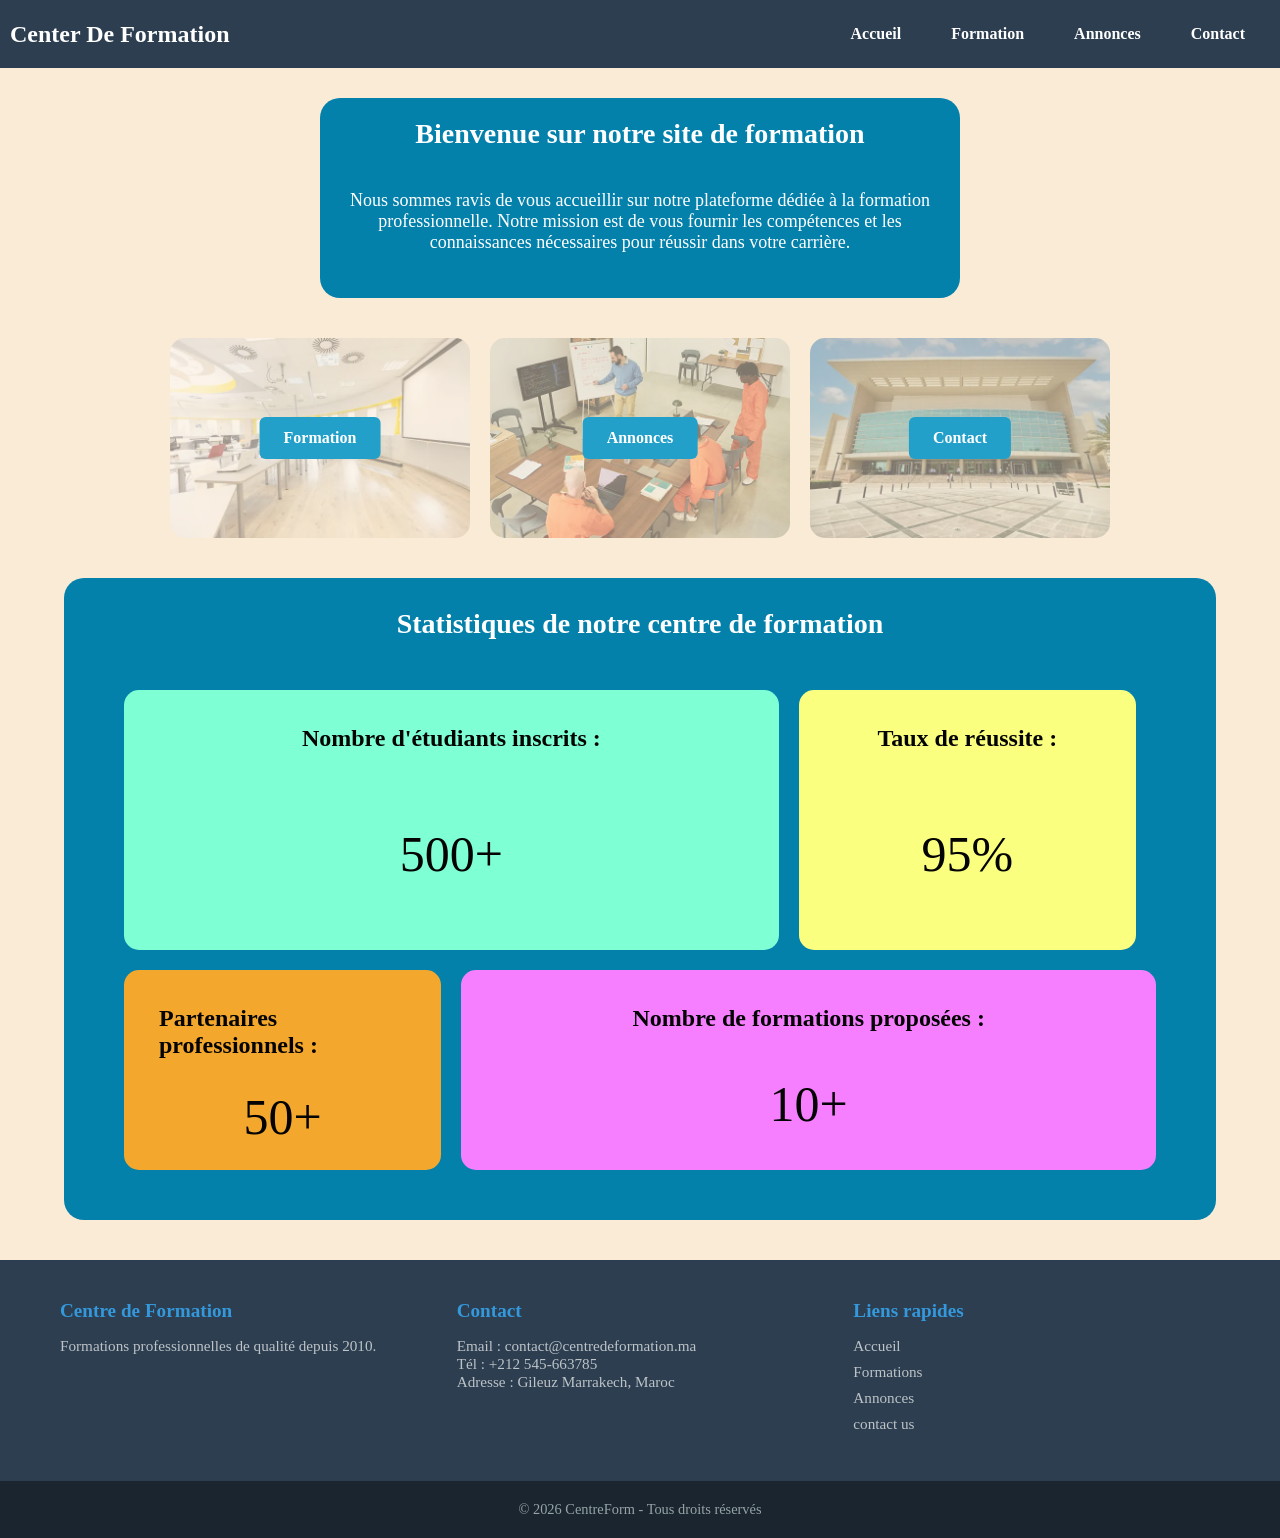
==== index.html @ 0b5e826e "ajoute le contenu de l acceuil et le style" ====
<!DOCTYPE html>
<html lang="en">
<head>
    <meta charset="UTF-8">
    <meta name="viewport" content="width=device-width, initial-scale=1.0">
    <title>Center de formation</title>
    <link rel="stylesheet" href="css/style.css">
</head>
<body>
    <header>
        <h1>Center de formation</h1>
        <nav class="navbar">
            
                <a href="index.html">Accueil</a>
                <a href="formation.html">formation</a>
                <a href="annonces.html">annonces</a>
                <a href="contact.html">Contact</a>
           
        </nav>
    </header>
    <div class="welcome">
        <h2>Bienvenue sur notre site de formation</h2>
        <p>Nous sommes ravis de vous accueillir sur notre plateforme dédiée à la formation professionnelle. Notre mission est de vous fournir les compétences et les connaissances nécessaires pour réussir dans votre carrière.</p>
    </div>
   <div id="slide">
    <div class="image-button">
   <img src="imgs/img3.webp" alt="Description">
    <a href="#" class="btn">Formation</a>
   </div> 
    <div class="image-button">
   <img src="imgs/img1.webp" alt="Description">
    <a href="#" class="btn">Annonces</a>
   </div>
    <div class="image-button">
   <img src="imgs/img2.webp" alt="Description">
    <a href="#" class="btn">Contact</a>
   </div>
</div>
<section class="statistique">

    <h2>Statistiques de notre centre de formation</h2>
    <div class="stats">
        <div class="s s1"><strong class="titre t1">Nombre d'étudiants inscrits :</strong><div class="nombre n1"> 500+</div></div>
        <div class=" s s2"><strong class="titre t2">Taux de réussite :</strong><div class="nombre n2"> 95%</div></div>
        <div class="s s3"><strong class="titre t3">Partenaires professionnels :</strong><div class="nombre n3"> 50+</div></div>
        <div class="s s4"><strong class="titre t4">Nombre de formations proposées :</strong> <div class="nombre n4">10+</div></div>
    </div>
</section>
    <footer>
        <div class="footer-content">
            <div class="footer-section">
                <h3>Centre de Formation</h3>
                <p>Formations professionnelles de qualité depuis 2010.</p>
            </div>
            <div class="footer-section">
                <h3>Contact</h3>
                <p>Email : contact@centredeformation.ma</p>
                <p>Tél : +212 545-663785</p>
                <p>Adresse : Gileuz Marrakech, Maroc</p>
            </div>
            <div class="footer-section">
                <h3>Liens rapides</h3>
                <ul>
                    <li><a href="index.html">Accueil</a></li>
                    <li><a href="formation.html">Formations</a></li>
                    <li><a href="annonces.html">Annonces</a></li>
                    <li><a href="contact.html">contact us</a></li>
                </ul>
            </div>
        </div>
        <div class="footer-bottom">
            <p>&copy; 2026 CentreForm - Tous droits réservés</p>
        </div>
    </footer>
---- css/style.css ----
* {
  margin: 0;
  padding: 0;
  box-sizing: border-box;
  background-color: antiquewhite;
}


header {
  display: flex;
  justify-content: space-between;
  align-items: center;
  padding: 10px;
  background-color: #2c3e50;
  position: sticky;
  top: 0;   
  z-index: 1000;
}
header h1{
    font-size: 24px;
    color: rgb(255, 255, 255);
    font-family: 'Times New Roman', Times, serif;
    background-color: #2c3e50;
    text-transform: capitalize;
}
.navbar{
    display: flex;
    gap : 10px;
    justify-content: center ;
    padding: 5px;
    background-color: #2c3e50;
    border-radius: 10px;
}
.navbar a {
    color: white;
    background-color: #2c3e50;
    padding: 10px 20px;
    border-radius: 5px;
    transition: all 0.3s;
    font-weight: bold;
    text-transform: capitalize;
    text-decoration: none;
    font-size: 16px;

}
.navbar a:hover {
    background-color: rgba(111, 229, 253, 0.9);
}

.welcome {
  text-align: center;
  padding: 20px;
  width :50%;
  margin: 30px auto;
  min-height: 200px;
  height: auto;
  border-radius: 20px;
  background-color: rgb(4, 129, 171);
  color: white;
  font-family: 'Times New Roman', Times, serif;

}
.welcome h2 {
  font-size: 28px;
  margin-bottom: 10px;
  background-color: rgb(4, 129, 171);
}
.welcome p {
  font-size: 18px;
  background-color: rgb(4, 129, 171);
  margin-top: 40px;
}
.image-button {
  position: relative;
  display: inline-block; 
  width: 300px;          
  height: 200px;
  overflow: hidden;
  gap: 30px;
}

.image-button img {
  width: 100%;
  height: 100%;
  object-fit: cover;
  display: flex;
  justify-content: center;
  align-items: center;
  border: none;
  border-radius: 15px;
  opacity: 50%;
    
}
.image-button img:hover {
  opacity: 100%;
  transition: 0.3s;
}

.btn {
  position: absolute;
  top: 50%;
  left: 50%;
  transform: translate(-50%, -50%);
  
  padding: 12px 24px;
  background: rgb(35, 160, 201);
  color: white;
  text-decoration: none;
  border-radius: 6px;
  font-weight: bold;
  transition: background 0.3s;
}

.btn:hover {
  background: rgba(0, 0, 0, 0.9);
}
#slide {
  display: flex;
  justify-content: center;
  gap: 20px;
  margin-top: 40px;
}
.statistique {
  background-color: rgb(4, 129, 171);
  color: white;
  padding: 30px 40px;
  border-radius: 20px;
  width: 90%;
  margin: 40px auto;
}
.statistique h2 {
  font-size: 28px;
  margin-bottom: 30px;
    background-color: rgb(4, 129, 171);
    text-align: center;
}
.stats{
    background-color:rgb(4, 129, 171);
    color: rgb(5, 4, 4);
    grid-template-columns: repeat(3, 1fr);
    grid-template-rows: 120px 120px 120px;
    gap: 20px;
    padding: 20px;
    display: grid;
}
.s {
  min-height: 200px;
  display: flex;
  flex-direction: column;
  border-radius: 15px;
  padding: 15px;
}
.s1,.t1 ,.n1{
    border-radius: 15px;
    grid-column-start: 1;
    grid-column-end: 3;
    grid-row-start: 1;
    grid-row-end: 3;
    background-color: aquamarine;
}
.s2 ,.t2,.n2{
    border-radius: 15px;
    grid-column-start: 3;
    grid-column-end: 5;
    grid-row-start: 1;
    grid-row-end: 3;
    background-color: rgb(251, 255, 127);
}
.s3 ,.t3,.n3{
    border-radius: 15px;
    grid-column-start: 1;
    grid-column-end: 2;
    grid-row-start: 3;
    grid-row-end: 5;
    background-color: rgb(243, 167, 45);
}
.s4 ,.t4,.n4 {
    border-radius: 15px;
    grid-column-start: 2;
    grid-column-end: 6;
    grid-row-start: 3;
    grid-row-end: 5;
    background-color: rgb(246, 127, 255);
}
.nombre{
    display: flex;
    flex: 1;
    justify-content: center;
    font-size: 50px;
    align-items: center;
    margin: auto; 
    

}
.titre{
    display: flex;
    justify-content: center;
    padding: 20px;
    font-size:24px;
    align-self: center;
}
.s:hover{
     transform: scale(1.1);
  transition: transform 0.4s ease;
}
footer {
    background-color: #2c3e50;
    color: #ecf0f1;
    margin-top: auto;
}

.footer-content {
    max-width: 1200px;
    margin: 0 auto;
    padding: 40px 20px;
    display: flex;
    gap: 30px;
    flex-wrap: wrap;
    justify-content: space-between;
    background-color: #2c3e50;
}

.footer-section {
    flex: 1;
    min-width: 200px;
     background-color: #2c3e50;
}
.footer-section h3 {
    color: #3498db;
    margin-bottom: 15px;
    font-size: 1.2em;
     background-color: #2c3e50;
}

.footer-section p,
.footer-section ul {
    color: #bdc3c7;
    font-size: 0.95em;
     background-color: #2c3e50;
}

.footer-section ul {
    list-style: none;
     background-color: #2c3e50;
}

.footer-section ul li {
    margin-bottom: 8px;
     background-color: #2c3e50;
}

.footer-section a {
    color: #bdc3c7;
    text-decoration: none;
    transition: color 0.3s;
    background-color: #2c3e50;
     
}
.footer-section a:hover {
    color: #3498db;
}

.footer-bottom p{
    text-align: center;
    padding: 20px;
    background-color: #1a252f;
    color: #95a5a6;
    font-size: 0.9em;

}
@media (max-width: 768px) {
  header {
    flex-direction: column;
    gap: 10px;
    padding: 15px;
  }
  
  header h1 {
    font-size: 20px;
  }

  .welcome {
    width: 90%;
    padding: 15px;
  }

  .welcome h2 {
    font-size: 22px;
  }

  .welcome p {
    font-size: 16px;
    margin-top: 20px;
  }
 .image-button {
    width: 100%;
    max-width: 300px;
  }

.stats {
    grid-template-columns: 1fr 1fr;
    grid-template-rows: 180px 180px;
  }

  .nombre {
    font-size: 36px;
  }

  .titre {
    font-size: 14px;
    padding: 5px;
  }
}
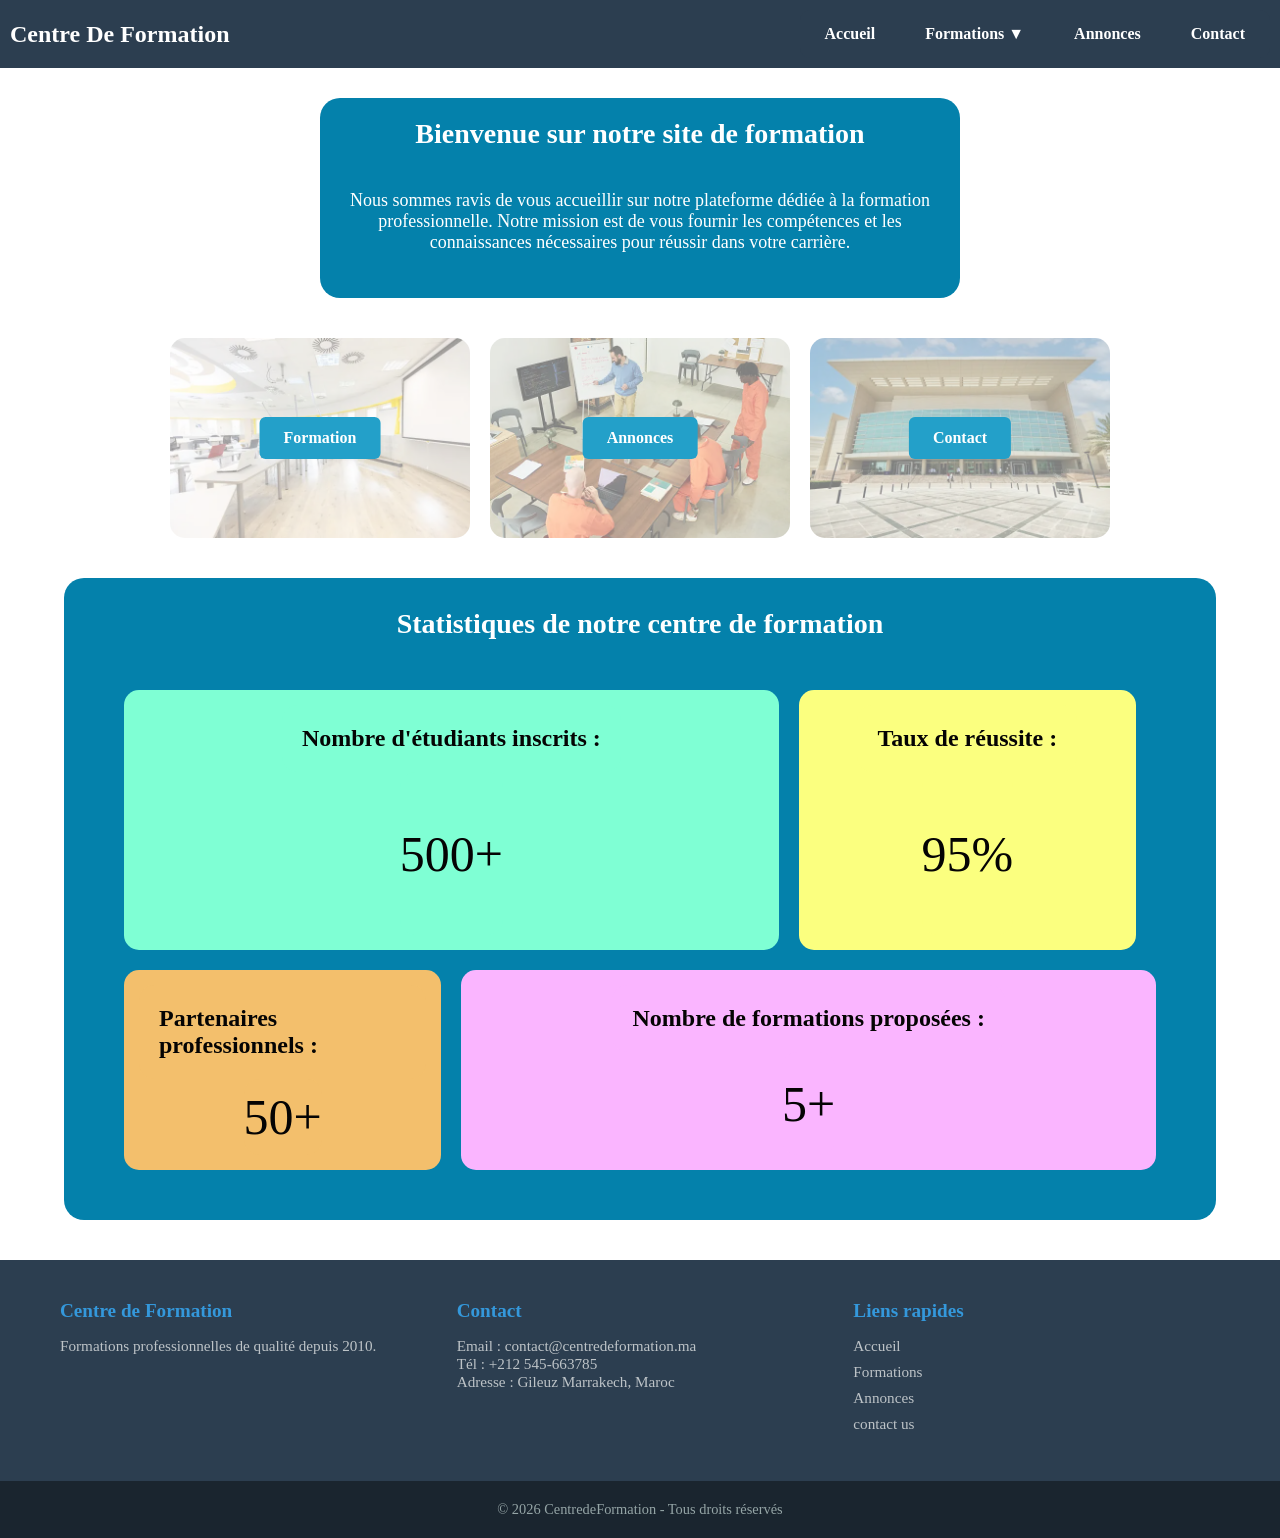
==== commit d6c48dbe: "final resualts" ====
--- a/index.html
+++ b/index.html
@@ -3,16 +3,26 @@
 <head>
     <meta charset="UTF-8">
     <meta name="viewport" content="width=device-width, initial-scale=1.0">
-    <title>Center de formation</title>
+    <title>Centre de formation</title>
     <link rel="stylesheet" href="css/style.css">
+    <link rel="stylesheet" href="css/headerfooter.css">
 </head>
 <body>
     <header>
-        <h1>Center de formation</h1>
+        <h1>Centre de formation</h1>
         <nav class="navbar">
             
                 <a href="index.html">Accueil</a>
-                <a href="formation.html">formation</a>
+                <div href="#" class ="dropdown">
+                    <a href="formation.html" class="dropbtn">Formations  &#9660;</a>
+                    <div class="dropdown-content">
+                       <a id="dev-web" href="formation.html#dev-web">Développement Web</a>
+                       <a id="marketing" href="formation.html#marketing">Marketing Digital</a>
+                       <a id="design" href="formation.html#design">Design Graphique</a>
+                       <a id="data" href="formation.html#data">Data Science</a>
+                       <a id="langues" href="formation.html#langues">Langues Étrangères</a>
+        </div>
+            </div>
                 <a href="annonces.html">annonces</a>
                 <a href="contact.html">Contact</a>
            
@@ -25,15 +35,15 @@
    <div id="slide">
     <div class="image-button">
    <img src="imgs/img3.webp" alt="Description">
-    <a href="#" class="btn">Formation</a>
+    <a href="formation.html" class="btn">Formation</a>
    </div> 
     <div class="image-button">
    <img src="imgs/img1.webp" alt="Description">
-    <a href="#" class="btn">Annonces</a>
+    <a href="annonces.html" class="btn">Annonces</a>
    </div>
     <div class="image-button">
    <img src="imgs/img2.webp" alt="Description">
-    <a href="#" class="btn">Contact</a>
+    <a href="contact.html" class="btn">Contact</a>
    </div>
 </div>
 <section class="statistique">
@@ -43,7 +53,7 @@
         <div class="s s1"><strong class="titre t1">Nombre d'étudiants inscrits :</strong><div class="nombre n1"> 500+</div></div>
         <div class=" s s2"><strong class="titre t2">Taux de réussite :</strong><div class="nombre n2"> 95%</div></div>
         <div class="s s3"><strong class="titre t3">Partenaires professionnels :</strong><div class="nombre n3"> 50+</div></div>
-        <div class="s s4"><strong class="titre t4">Nombre de formations proposées :</strong> <div class="nombre n4">10+</div></div>
+        <div class="s s4"><strong class="titre t4">Nombre de formations proposées :</strong> <div class="nombre n4">5+</div></div>
     </div>
 </section>
     <footer>
@@ -69,6 +79,8 @@
             </div>
         </div>
         <div class="footer-bottom">
-            <p>&copy; 2026 CentreForm - Tous droits réservés</p>
+            <p>&copy; 2026 CentredeFormation  - Tous droits réservés</p>
         </div>
-    </footer>+    </footer>
+</body>
+</html>
--- a/css/style.css
+++ b/css/style.css
@@ -2,50 +2,13 @@
   margin: 0;
   padding: 0;
   box-sizing: border-box;
-  background-color: antiquewhite;
-}
-
-
-header {
-  display: flex;
-  justify-content: space-between;
-  align-items: center;
-  padding: 10px;
-  background-color: #2c3e50;
-  position: sticky;
-  top: 0;   
-  z-index: 1000;
-}
-header h1{
-    font-size: 24px;
-    color: rgb(255, 255, 255);
-    font-family: 'Times New Roman', Times, serif;
-    background-color: #2c3e50;
-    text-transform: capitalize;
-}
-.navbar{
-    display: flex;
-    gap : 10px;
-    justify-content: center ;
-    padding: 5px;
-    background-color: #2c3e50;
-    border-radius: 10px;
-}
-.navbar a {
-    color: white;
-    background-color: #2c3e50;
-    padding: 10px 20px;
-    border-radius: 5px;
-    transition: all 0.3s;
-    font-weight: bold;
-    text-transform: capitalize;
-    text-decoration: none;
-    font-size: 16px;
-
-}
-.navbar a:hover {
-    background-color: rgba(111, 229, 253, 0.9);
-}
+  background-color: rgb(255, 255, 255);
+}
+html {
+  scroll-behavior: smooth;
+}
+
+
 
 .welcome {
   text-align: center;
@@ -89,6 +52,7 @@
   border: none;
   border-radius: 15px;
   opacity: 50%;
+   
     
 }
 .image-button img:hover {
@@ -108,7 +72,7 @@
   text-decoration: none;
   border-radius: 6px;
   font-weight: bold;
-  transition: background 0.3s;
+  transition: 0.3s ease;
 }
 
 .btn:hover {
@@ -172,7 +136,7 @@
     grid-column-end: 2;
     grid-row-start: 3;
     grid-row-end: 5;
-    background-color: rgb(243, 167, 45);
+    background-color: rgb(243, 191, 108);
 }
 .s4 ,.t4,.n4 {
     border-radius: 15px;
@@ -180,7 +144,7 @@
     grid-column-end: 6;
     grid-row-start: 3;
     grid-row-end: 5;
-    background-color: rgb(246, 127, 255);
+    background-color: rgb(250, 181, 255);
 }
 .nombre{
     display: flex;
@@ -203,71 +167,101 @@
      transform: scale(1.1);
   transition: transform 0.4s ease;
 }
-footer {
-    background-color: #2c3e50;
-    color: #ecf0f1;
-    margin-top: auto;
-}
-
-.footer-content {
-    max-width: 1200px;
-    margin: 0 auto;
-    padding: 40px 20px;
-    display: flex;
-    gap: 30px;
-    flex-wrap: wrap;
-    justify-content: space-between;
-    background-color: #2c3e50;
-}
-
-.footer-section {
-    flex: 1;
-    min-width: 200px;
-     background-color: #2c3e50;
-}
-.footer-section h3 {
-    color: #3498db;
-    margin-bottom: 15px;
-    font-size: 1.2em;
-     background-color: #2c3e50;
-}
-
-.footer-section p,
-.footer-section ul {
-    color: #bdc3c7;
-    font-size: 0.95em;
-     background-color: #2c3e50;
-}
-
-.footer-section ul {
-    list-style: none;
-     background-color: #2c3e50;
-}
-
-.footer-section ul li {
-    margin-bottom: 8px;
-     background-color: #2c3e50;
-}
-
-.footer-section a {
-    color: #bdc3c7;
-    text-decoration: none;
-    transition: color 0.3s;
-    background-color: #2c3e50;
-     
-}
-.footer-section a:hover {
-    color: #3498db;
-}
-
-.footer-bottom p{
-    text-align: center;
-    padding: 20px;
-    background-color: #1a252f;
-    color: #95a5a6;
-    font-size: 0.9em;
-
-}
+
+.dropdown {
+  position: relative;
+  display: inline-block;
+}
+
+.dropbtn {
+  color: white;
+  padding: 10px 20px;
+  text-decoration: none;
+  font-weight: bold;
+  display: block;
+}
+
+.dropdown-content {
+  display: none;          
+  position: absolute;
+  background-color: #2c3e50;
+  min-width: 220px;
+  box-shadow: 0 8px 16px rgba(0,0,0,0.3);
+  border-radius: 8px;
+  z-index: 1000;
+  top: 100%;            
+  left: 0;
+  overflow: hidden;
+}
+.dropdown-content a {
+  color: white;
+  padding: 12px 16px;
+  text-decoration: none;
+  display: block;
+  transition: all 0.3s;
+  border-bottom: 1px solid rgba(255,255,255,0.1);
+}
+.dropdown-content a:hover {
+  background-color: rgba(111, 229, 253, 0.9);
+  padding-left: 20px;        
+}
+.dropdown:hover .dropdown-content{
+  display: block;
+}
+.containerformation {
+    max-width: 900px;
+    margin: 30px auto;
+    border-radius: 15px;
+    display: flex; 
+    
+  
+
+}
+.description{
+  padding: 20px;
+  font-size: 16px;
+  display: flex;
+  background-color: aliceblue;
+  border-radius: 15px;
+  
+  
+}
+.formation-header .title{
+  background-color:#95a5a6;
+  float: left;
+  justify-content: center;
+  align-content: center;
+  width: 900px;
+  height: 50px;
+  border-radius: 15px;
+  padding-left: 20px;
+  cursor: pointer;
+
+}
+.flech-btn{
+  float :right;
+  background-color:#95a5a6 ;
+  margin-right: 20px;
+  cursor: pointer;
+}
+.contenu-formation{
+  
+  display: none;
+  font-size: 14px;
+  padding: 30px;
+  list-style: none;
+  border: double;
+  border-radius: 20px;
+  
+  
+}
+
+section[id] {
+  scroll-margin-top: 80px; 
+}
+
+
+
 @media (max-width: 768px) {
   header {
     flex-direction: column;
@@ -310,4 +304,14 @@
     font-size: 14px;
     padding: 5px;
   }
+.containerformation{
+    flex-direction: column;
+    gap: 20px;
+}
+.formation-header .title{
+    width: 100%;
+}
+.description{
+    width: 100%;
+}
 }
--- a/css/headerfooter.css
+++ b/css/headerfooter.css
@@ -0,0 +1,108 @@
+header {
+  display: flex;
+  justify-content: space-between;
+  align-items: center;
+  padding: 10px;
+  background-color: #2c3e50;
+  position: sticky;
+  top: 0;   
+  z-index: 1000;
+}
+header h1{
+    font-size: 24px;
+    color: rgb(255, 255, 255);
+    font-family: 'Times New Roman', Times, serif;
+    background-color: #2c3e50;
+    text-transform: capitalize;
+}
+.navbar{
+    display: flex;
+    gap : 10px;
+    justify-content: center ;
+    padding: 5px;
+    background-color: #2c3e50;
+    border-radius: 10px;
+}
+.navbar a {
+    color: white;
+    background-color: #2c3e50;
+    padding: 10px 20px;
+    transition: all 0.3s;
+    font-weight: bold;
+    text-transform: capitalize;
+    text-decoration: none;
+    font-size: 16px;
+
+}
+.navbar a:hover {
+    background-color: rgba(111, 229, 253, 0.9);
+}
+footer {
+    background-color: #2c3e50;
+    color: #ecf0f1;
+    margin-top: auto;
+}
+
+.footer-content {
+    max-width: 1200px;
+    margin: 0 auto;
+    padding: 40px 20px;
+    display: flex;
+    gap: 30px;
+    flex-wrap: wrap;
+    justify-content: space-between;
+    background-color: #2c3e50;
+    font-size: 16px;
+    
+}
+
+.footer-section {
+    flex: 1;
+    min-width: 200px;
+     background-color: #2c3e50;
+}
+.footer-section h3 {
+    color: #3498db;
+    margin-bottom: 15px;
+    font-size: 1.2em;
+     background-color: #2c3e50;
+}
+
+.footer-section p,
+.footer-section ul {
+    color: #bdc3c7;
+    font-size: 0.95em;
+     background-color: #2c3e50;
+}
+
+.footer-section ul {
+    list-style: none;
+     background-color: #2c3e50;
+}
+
+.footer-section ul li {
+    margin-bottom: 8px;
+     background-color: #2c3e50;
+}
+
+.footer-section a {
+    color: #bdc3c7;
+    text-decoration: none;
+    transition: color 0.3s;
+    background-color: #2c3e50;
+     
+}
+.footer-section a:hover {
+    color: #3498db;
+    font-size: 18px;
+    transition: transform 0.3s ease;
+}
+
+.footer-bottom p{
+    text-align: center;
+    padding: 20px;
+    background-color: #1a252f;
+    color: #95a5a6;
+    font-size: 0.9em;
+
+}
